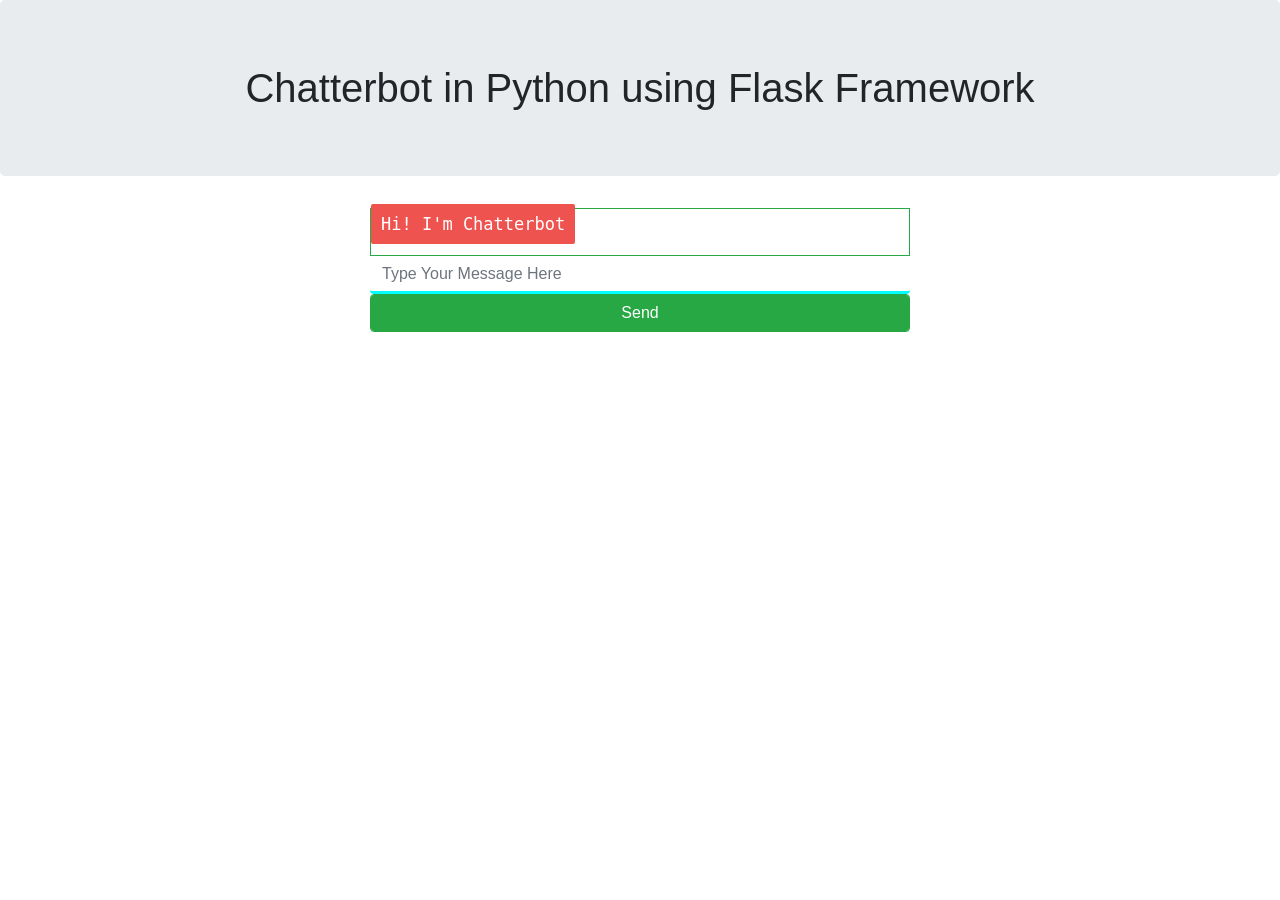
==== templates/index.html @ 004eeb59 "First Commit-BAsic web structure" ====
<!DOCTYPE html>
<html>
<head>
    <meta charset="utf-8">
    <meta name="viewport" content="width=device-width, initial-scale=1, shrink-to-fit=no">
    <link rel="stylesheet" href="https://maxcdn.bootstrapcdn.com/bootstrap/4.3.1/css/bootstrap.min.css">
    <link rel="stylesheet" href="/static/style.css">
    <script src="https://ajax.googleapis.com/ajax/libs/jquery/3.2.1/jquery.min.js"></script>
</head>
<body>
    <h1 class="jumbotron text-center">Chatterbot in Python using Flask Framework</h1>
<div class="container">
    <div class="row">
        <div class="col-sm-6 offset-sm-3">
            <div id="chatbox" class="border border-success">
                <p class="botText"><span>Hi! I'm Chatterbot</span></p>
            </div>
            <div id="userInput">
                <input id="textInput" class="form-control" type="text" name="msg" placeholder="Type Your Message Here">
                <input id="buttonInput" class="btn btn-success form-control" type="submit" value="Send">
            </div>
        </div>
    </div>

<script>
    function getResponse() {
        let userText = $("#textInput").val();
        let userHtml = '<p class="userText"><span>' + userText + '</span></p>';
        $("#textInput").val("");
        $("#chatbox").append(userHtml);
        document.getElementById('userInput').scrollIntoView({block: 'start', behavior: 'smooth'});
        $.get("/get", { msg: userText }).done(function(data) {
        var botHtml = '<p class="botText"><span>' + data + '</span></p>';
        $("#chatbox").append(botHtml);
        document.getElementById('userInput').scrollIntoView({block: 'start', behavior: 'smooth'});
});
}
    $("#textInput").keypress(function(e) {
    //if enter key is pressed
        if(e.which == 13) {
            getResponse();
        }
    });
    $("#buttonInput").click(function() {
        getResponse();
    });
    </script>
    <script src="https://ajax.googleapis.com/ajax/libs/jquery/3.4.1/jquery.min.js"></script>
    <script src="https://cdnjs.cloudflare.com/ajax/libs/popper.js/1.14.7/umd/popper.min.js"></script>
    <script src="https://maxcdn.bootstrapcdn.com/bootstrap/4.3.1/js/bootstrap.min.js"></script>
</div>
</body>
</html>
---- static/style.css ----
#textInput {
    border: none;
    border-bottom: 3px solid aqua;
}

.userText {
    color: white;
    font-family: monospace;
    font-size: 17px;
    text-align: right;
    line-height: 30px;
}
.userText span {
    background-color: #009688;
    padding: 10px;
    border-radius: 2px;
}
.botText {
    color: white;
    font-family: monospace;
    font-size: 17px;
    text-align: left;
    line-height: 30px;
}
.botText span {
    background-color: #EF5350;
    padding: 10px;
    border-radius: 2px;
}
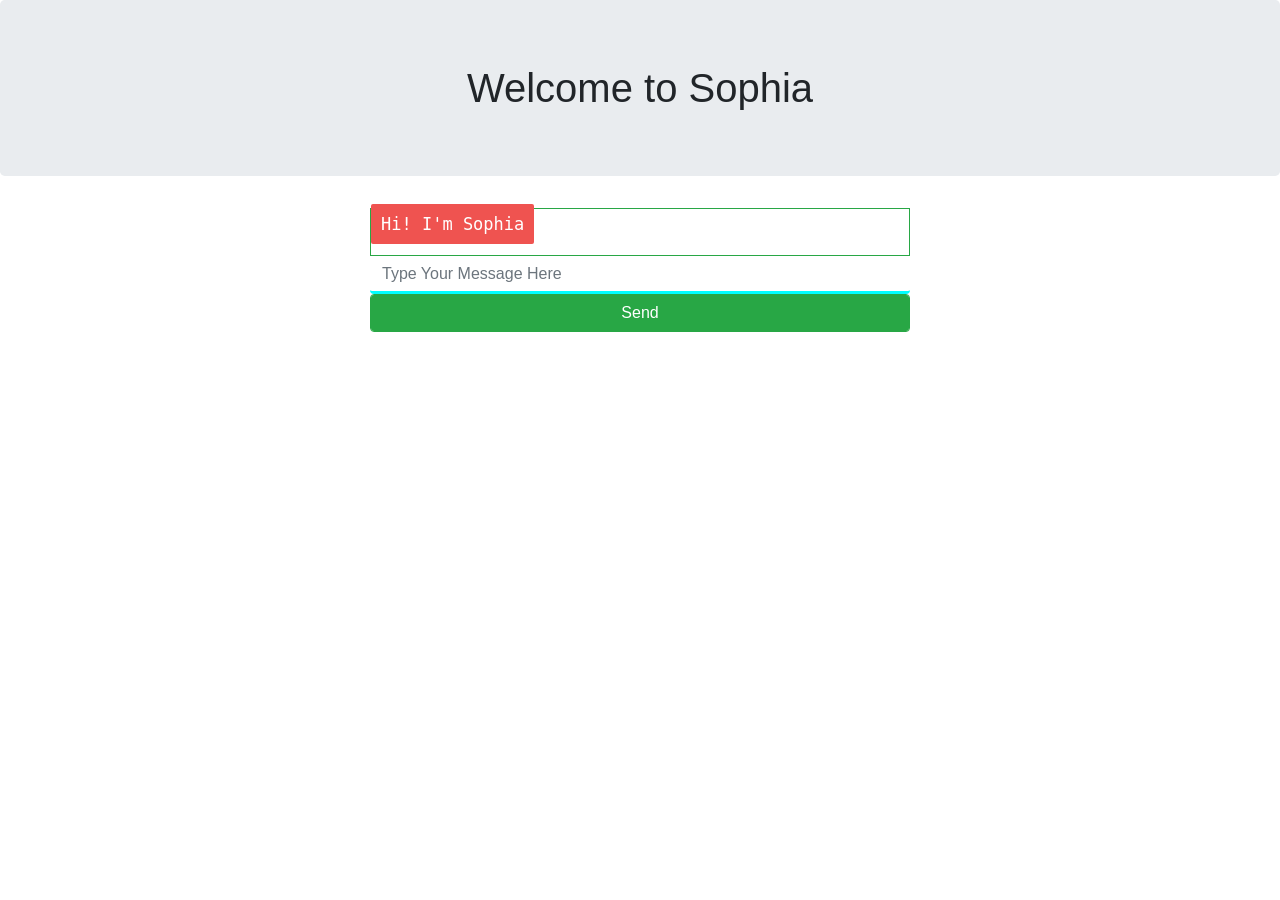
==== commit 194d45d1: "These are the files related to the 1st page and training the bot" ====
--- a/templates/index.html
+++ b/templates/index.html
@@ -8,12 +8,12 @@
     <script src="https://ajax.googleapis.com/ajax/libs/jquery/3.2.1/jquery.min.js"></script>
 </head>
 <body>
-    <h1 class="jumbotron text-center">Chatterbot in Python using Flask Framework</h1>
+    <h1 class="jumbotron text-center">Welcome to Sophia</h1>
 <div class="container">
     <div class="row">
         <div class="col-sm-6 offset-sm-3">
             <div id="chatbox" class="border border-success">
-                <p class="botText"><span>Hi! I'm Chatterbot</span></p>
+                <p class="botText"><span>Hi! I'm Sophia</span></p>
             </div>
             <div id="userInput">
                 <input id="textInput" class="form-control" type="text" name="msg" placeholder="Type Your Message Here">
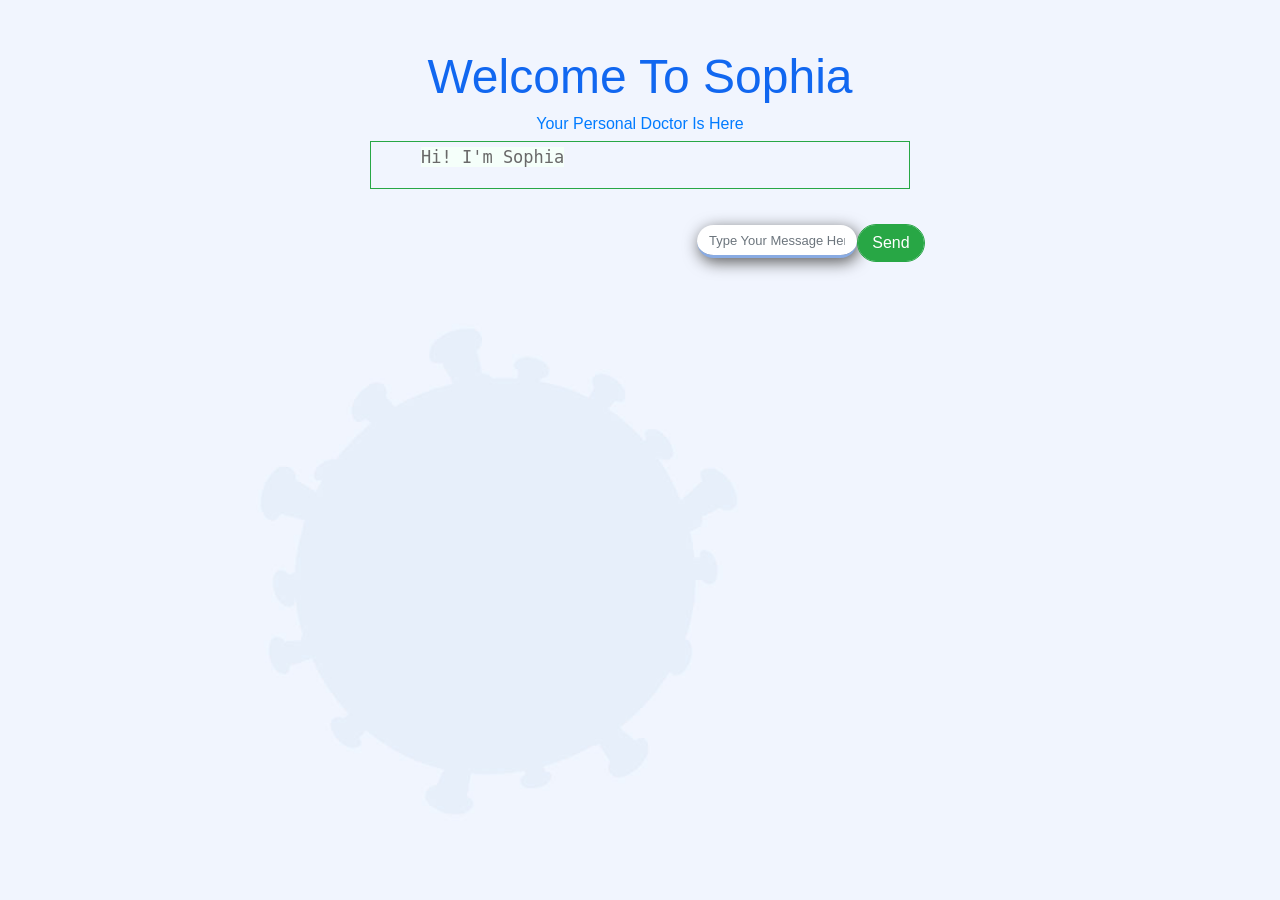
==== commit 948c1227: "This is the finished Project. All files Uploaded" ====
--- a/templates/index.html
+++ b/templates/index.html
@@ -4,11 +4,20 @@
     <meta charset="utf-8">
     <meta name="viewport" content="width=device-width, initial-scale=1, shrink-to-fit=no">
     <link rel="stylesheet" href="https://maxcdn.bootstrapcdn.com/bootstrap/4.3.1/css/bootstrap.min.css">
-    <link rel="stylesheet" href="/static/style.css">
+    <link rel="stylesheet" href="../static/css/style.css"> 
+    <!-- <link rel="stylesheet" href="style.css"> -->
+    <meta charset="utf-8">
     <script src="https://ajax.googleapis.com/ajax/libs/jquery/3.2.1/jquery.min.js"></script>
+    <title>PROJECT</title>
 </head>
 <body>
-    <h1 class="jumbotron text-center">Welcome to Sophia</h1>
+    <!-- <header>
+    <h1 class="jumbotron text-center">WELCOME TO SOPHIA</h1>
+</header> -->
+<div class="content">
+    <h1 class="jumbotron_text-center">Welcome To Sophia</h1>
+    <h3>Your Personal Doctor Is Here</h3>
+</div>
 <div class="container">
     <div class="row">
         <div class="col-sm-6 offset-sm-3">
@@ -18,6 +27,7 @@
             <div id="userInput">
                 <input id="textInput" class="form-control" type="text" name="msg" placeholder="Type Your Message Here">
                 <input id="buttonInput" class="btn btn-success form-control" type="submit" value="Send">
+         
             </div>
         </div>
     </div>
--- a/static/css/style.css
+++ b/static/css/style.css
@@ -0,0 +1,175 @@
+/* @import url('https://fonts.googleapis.com/css2?family=Poppins:ital,wght@0,100;0,200;0,300;0,400;0,500;0,600;0,700;0,800;0,900;1,100;1,200;1,300;1,400;1,500;1,600;1,700;1,800;1,900&display=swap');
+*{ margin:0;
+padding:0; 
+box-sizing:border-box;      
+}
+body{
+    background:#89abe3ff;
+    font-family:'Poppins',sans-serif;
+    display:flex;
+    justify-content:center;
+    align-items:center;
+    min-height: 100vh;
+}
+.container{
+width:370px;
+}
+.container .h1{
+    margin-left:800%;
+    background:#89abe3ff;
+    color:#fcf6f5ff;
+    line-height:2.5;
+    border-radius:5px 5px 0 0;
+text-align:center;
+font-size:20px;
+}
+.wrapper .botText{
+    border:1px solid #efefef;
+    padding:10px 15px;
+}
+.wrapper .textInput{
+    display:flex;
+    width:175px;
+    font-weight:700px;
+}
+.wrapper .usertext{
+display:flex;
+width:180px;
+background:#89abe3ff;
+height:40px;
+text-align:center;
+line-height:40px;
+border-radius:50%;
+} */
+
+
+
+#userInput{position:absolute;
+    right:0;
+    display:flex;
+    justify-content: center;
+    align-items:center;
+        margin-bottom:10px;
+   flex-direction:row;
+        border-radius:30px;
+        width:40%;}
+
+#textInput {
+
+    border: none;
+    border-bottom: 3px solid #89abe3ff;
+    filter:drop-shadow(2px 4px 8px #585858);
+    font-weight:700px;
+    font-size:small;
+    width:200%;
+    border-radius:30px;
+    /* margin-left:4%;
+    margin-right: 50%; */
+    /* overflow:hidden;
+    padding-right:0.5rem; */
+    margin-top:10%;
+   
+}   
+.userText {
+    color:rgb(53, 120, 228);
+    font-family: monospace;
+    font-size: 17px;
+    text-align: right;
+    line-height: 30px;
+    font-weight:800px;
+}
+.userText span {
+
+    background-color: #f5fffa;
+    font-size:20px;
+margin-right:35px;
+    padding: 10px;
+    border-radius: 2px;
+}
+.botText {
+    color: rgb(105, 105, 105);
+    font-weight:700px;
+    font-family: monospace;
+    font-size: 17px;
+    text-align: left;
+    line-height: 30px;
+    /* border-radius:30px; */
+}
+.botText span {
+    background-color:#f5fffa;
+    margin-left:50px;
+
+} 
+#buttonInput{
+    position:relative;
+display:flex;
+justify-content: center;
+align-items:center;
+    margin-bottom:10px;
+margin-top:35px;
+    border-radius:30px;
+    width:70%;
+    /* margin-left:62%; */
+    /* float:top; */
+}
+body{
+    margin:0;
+    padding:0;
+    font-family:Arial, Helvetica, sans-serif;
+    overflow:hidden;
+    position:relative;
+    background-image:url(background-img.jpg);
+    background-size:cover;
+    background-attachment: fixed;
+}
+
+.content .jumbotron_text-center{
+    text-align:center;
+    padding-top:3rem;
+    color:rgb(17, 103, 240);
+    font-size:3rem;
+}
+/* . h1{
+
+    font-size:5rem;
+    color:var(--dark-blue);
+} */
+.content h3{
+    font-size:1rem;
+    color:var(--blue);
+    font-weight:normal;
+    display:flex;
+    justify-content: center;
+    align-items: center;
+}
+/* *{
+    margin:0;
+    padding:0;
+    font-family: sans-serif;
+    box-sizing: border-box;
+}
+body{
+    height:100vh;
+    background-color:#f5fffa;
+    display:flex;
+    justify-content:center;
+    align-items: center;
+}
+.container{
+    width:450px;
+    height:80vh;
+    display: flex;
+    flex-direction: column;
+    box-shadow: 2px 2px 20px rgba(0,0,0,0.4);
+    background-color: #89abe3ff;
+}
+.header h1{
+    color:#f5fffa;
+    padding:15px;
+}
+.userInput{
+    flex:1;
+    color:#f5fffa;
+    background-color:rgba(0,0,0,0.7);
+    padding:20px 30px;
+} */
